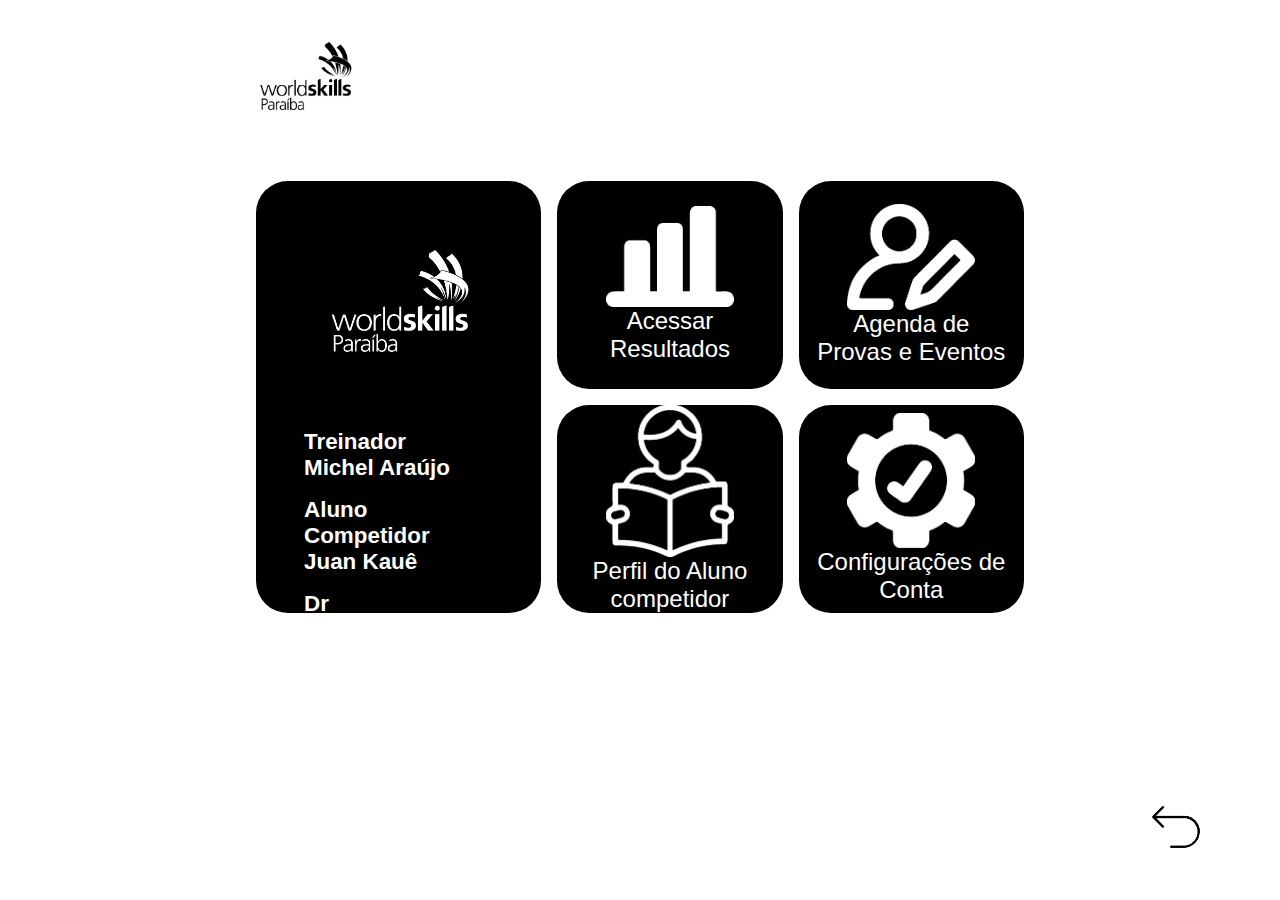
==== menu.html @ 8ad5fa32 "Add files via upload" ====
<!DOCTYPE html>
<html lang="pt-br">

<head>
    <meta charset="UTF-8">
    <meta name="viewport" content="width=device-width, initial-scale=1.0">
    <title>Worldskils Paraíba</title>
    <link rel="stylesheet" href="./css/style.css">
    <link rel="stylesheet" href="./css/menu.css">
</head>

<body>
    <div class="headeratv">
        <a href="./menu.html">
            <img src="./img/300ppi/LOGO NEGATIVA.png" alt="" class="logo">
        </a>

        <div class="profile">
            <div class="asasdasddd">
                <div id="asdasd-asdasd" class="profileImg"></div>
                <p id="asdasd-p" style="margin: 0;">Aluno ▼</p>
            </div>
            <div class="ddsdasdasd">
                <a href="./tec.html">Acessar Resultados</a>
                <a href="./cal.html">Agenda</a>
                <a href="./menu2.html">Perfil do Competidor</a>
                <a href="#">Configuração de Conta</a>
                <a href="./login.html">Sair</a>
            </div>
        </div>

    </div>
    <main class="menu" style="padding: 4% 20%;">
        <div class="menu1">
            <div class="menu1-img">
                <img src="./img/300ppi/LOGO POSITIVA.png" alt="" class="">
            </div>
            <p>
                Treinador<br>
                Michel Araújo
            </p>
            <p>
                Aluno Competidor<br>
                Juan Kauê
            </p>
            <p>
                Dr<br>
                Campina Grande
            </p>
            <p>
                Ocupação<br>
                Técnologias Web
            </p>
        </div>
        <div class="menu2">
            <a href="./tec.html" class="menu2-1">
                <img src="./img/300ppi/Ativo 45.png" alt="">
                <p>Acessar<br>
                    Resultados</p>
            </a>
            <a href="./menu2.html" class="menu2-1">
                <img src="./img/300ppi/Ativo 48.png" alt="">
                <p>Perfil do Aluno<br>
                    competidor
                </p>
            </a>
        </div>
        <div class="menu2">
            <a href="./cal.html" class="menu2-1">
                <img src="./img/300ppi/Ativo 46.png" alt="">
                <p>Agenda de<br>
                    Provas e Eventos</p>
            </a>
            <a href="" class="menu2-1">
                <img src="./img/300ppi/Ativo 47.png" alt="">
                <p>Configurações de<br>
                    Conta</p>
            </a>
        </div>
    </main>
    <a href="./index_login.html" class="setas" title="Voltar?">
        <img src="./img/300ppi/Ativo 49.png" alt="">
    </a>
    <script>
        const profd1sile = document.querySelector('.profile');
        const ddsdasdasd = document.querySelector('.ddsdasdasd');
        const asdasd_asdasd = document.querySelector('#asdasd-asdasd');
        const asdasd_p = document.querySelector('#asdasd-p');
        const asasdasddd = document.querySelector('.asasdasddd');

        profd1sile.addEventListener('mouseover', () => {
            profd1sile.style.backgroundColor = "rgba(0, 0, 0, 1)";
            ddsdasdasd.style.display = "flex"; profd1sile.style.height = "300px";

            asdasd_asdasd.style.backgroundColor = "white";
            asdasd_p.style.color = "white";
        })

        profd1sile.addEventListener('mouseout', () => {
            asdasd_p.style.color = "black"; profd1sile.style.height = "30px";

            asdasd_asdasd.style.backgroundColor = "black";
            profd1sile.style.backgroundColor = "rgba(0, 0, 0, 0)";
            ddsdasdasd.style.display = "none";
        })
    </script>
</body>

</html>
---- css/style.css ----
* {
    padding: 0;
    margin: 0;
    font-family: 'Montserrat', sans-serif;
    outline: none;
}
a:hover {
    color: white;
}

.profile {
    background-color: rgba(0, 0, 0, 0);
    position: absolute;
    width: 261px;
    height: 300px;
    display: flex;
    flex-direction: column;
    align-items: end;
    justify-content: start;
    padding: 2rem 3rem;
    top: 0;
    right: 0;
    z-index: 99;
    color: #000000;
    position: absolute;
    inset: 33px 0 0px 1227px;
    border-radius: 1rem;
}

.asasdasddd {
    display: flex;
    align-items: center;
    cursor: pointer;
}

.profileImg {
    margin-right: 1rem;
    width: 3rem;
    height: 3rem;
    background-color: rgb(0, 0, 0);
    background-size: 180%;
    border-radius: 100rem;
    background-position: 45%;
}



.ddsdasdasd {
    margin-top: 1rem;
    display: none;
    flex-direction: column;
    align-items: end;
    height: 200px;
    justify-content: space-between;
}


.setas img:hover {
    transform: scale(1.1);
}

.adasdddsd {
    text-align: center;
}

a {
    color: white;
}

a:hover {
    text-decoration: underline;
}

h1 {
    font-size: 2rem;
}

h2 {
    font-size: 2rem;

}

h3 {
    font-size: 2rem;
}



article {
    font-size: 1.5rem;
}

.btn {
    background-color: black;
    width: 300px;
    padding: 0 4rem;
    height: 50px;
    border-radius: 10rem;
    color: white;
    font-size: 1.2rem;
    display: flex;
    align-items: center;
    justify-content: space-between;
}

.btn p {
    margin: 0;
    padding: 0;
}

.btn img {
    width: 1rem;
}

.headeratv img {
    cursor: pointer;
}

/* .headeratv img:hover {
    transform: scale(1.05);
} */

.container {
    padding: 5% 15%;
}

a {
    text-decoration: none;
}

.dropdown {
    background-color: black;
    display: flex;
    align-items: center;
    justify-content: center;
    border-radius: 100rem;
    margin-bottom: 1rem;
}


.headeratv img {
    max-width: 100px;
    width: 100%;
}




.asddd {
    display: flex;
    align-items: center;
    justify-content: center;
}

.headeratv {
    display: flex;
    align-items: center;
    justify-content: space-between;
    padding: 2% 20% 0;
}

footer {
    background-color: black;
    color: white;

}

.dasdasdd {
    height: 0;
    display: flex;
    align-items: center;
    justify-content: space-between;
}

.asssimg {
    margin-top: .2rem;
}

.asssimg img {
    width: 4rem;

}

.flisdaa {
    display: flex;
    flex-direction: column;
    height: 9rem;
}

nav {
    margin-bottom: 1rem;
    display: flex;
    justify-content: space-between;
    width: 800px;
    position: absolute;
    z-index: 99;
    font-size: 1.3rem;
}

nav a:hover {
    text-decoration: underline;
}

nav a {
    color: white;
    text-decoration: none;
    cursor: pointer;
    z-index: 99;
}

.info {
    cursor: pointer;
}

header {
    width: 100%;
    height: 60vh;
    background-color: black;
    z-index: 1;
    display: flex;
    align-items: end;
    justify-content: center;
    background-image: url(../img/banner.jpeg);
    background-size: 100%;
    background-position: 0% 20%;
}

header {
    width: 100%;
    height: 60vh;
    background-color: black;
    z-index: 1;
    display: flex;
    align-items: end;
    justify-content: center;
    background-image: url(../img/banner.jpeg);
    background-size: 100%;
    background-position: 0% 20%;
}

header img {
    max-width: 300px;
    width: 100%;
    position: absolute;
    z-index: 4;
}

.headerImg a {
    max-width: 300px;
    width: 100%;
    height: 17rem;
}

.headerImg {
    width: 100%;
    height: 60vh;
    display: flex;
    align-items: center;
    justify-content: center;
    position: absolute;
    z-index: 1;
    background-color: rgba(0, 0, 0, 0.6);
}


@media screen and (max-width: 1366px) {
    .btn {
        font-size: 1rem;
    }
}
---- css/menu.css ----
.profile {
    background-color: rgba(0, 0, 0, 0);
    position: absolute;
    width: 261px;
    height: 30px;
    display: flex;
    flex-direction: column;
    align-items: end;
    justify-content: start;
    padding: 2rem 3rem;
    top: 0;
    right: 0;
    z-index: 99;
    color: #000000;
    position: absolute;
    inset: 33px 0 0px 1227px;
    border-radius: 1rem;
}

.asasdasddd {
    display: flex;
    align-items: center;
    cursor: pointer;
}

.profileImg {
    margin-right: 1rem;
    width: 3rem;
    height: 3rem;
    background-color: rgb(0, 0, 0);
    background-size: 180%;
    border-radius: 100rem;
    background-position: 45%;
}



.ddsdasdasd {
    margin-top: 1rem;
    display: none;
    flex-direction: column;
    align-items: end;
    height: 200px;
    justify-content: space-between;
}



.setas img {
    width: 3rem;

}





.setas {
    position: fixed;
    z-index: 99;
    bottom: 0;
    right: 0;
    border: 0;
    width: 3rem;
    margin: 3rem 5rem;
  }










.profile p {
    font-size: 1rem;
    font-weight: 500;
}

.menu {
    display: flex;
    flex-wrap: wrap;
    gap: 1rem;

}

.menu1,
.menu3,
.menu2 {
    flex-grow: 1;
    flex-basis: 200;
}

.menu2-1:hover,
.menu1:hover {
    transform: scale(1.1);
}

.menu2-1 {
    transition: .1s ease-in-out;
}

.menu1 p {
    margin: 0 0 1rem;
    font-size: 1.4rem;
    font-weight: 600;
}

.menu1-img {
    margin: 0;
    padding: 0;
    height: 200px;
    display: flex;
    align-items: start;
    justify-content: center;
}

.menu1-img img {
    width: 150px;
}

.menu2-1 img {
    width: 8rem;
}

.menu2-1 p {
    display: flex;
    align-items: center;
    justify-content: center;
    text-align: center;
    font-size: 1.5rem;
}

.menu2-1 h3 {
    position: absolute;

}

.menu2-1-2 {
    display: flex;
    align-items: end;
    justify-content: end;
}


.menu2-1-2 h3 {
    height: 80%;
    font-size: 1.6rem;
    font-weight: 400;
    width: 100%;
    display: flex;
    justify-content: center;
    padding: 1rem 0;
    text-align: center;
}

.menu2-1-2 {
    display: flex;
    align-items: end;
    justify-content: center;
    flex-direction: column;
    color: #fff;
    border-radius: 2rem;
    flex-grow: 1;
    flex-basis: 200;
    width: 100%;
    height: 200px;
    background-color: black;
}

.menu2-1-2 img {
    padding: 1rem;
    max-width: 45px;
    width: 100%;
}

.menu {

    padding: 4% 15% 0;
}




/*  */
/*  */
/*  */














.menu2 {
    display: flex;
    flex-direction: column;
    flex-wrap: wrap;
    gap: 1rem;
    width: 10vw;
}

.menu2-1 {
    cursor: pointer;
    display: flex;
    align-items: center;
    justify-content: center;
    flex-direction: column;
    color: #fff;
    border-radius: 2rem;
    flex-grow: 1;
    flex-basis: 200;
    width: 100%;
    max-width: 400px;
    height: 200px;
    background-color: black;
}

.menu1 {
    transition: .1s ease-in-out;
    cursor: pointer;
    width: 40px;
    height: 29rem;
    background-color: black;
    border-radius: 2rem;
    color: #fff;
    padding: 3rem;
}

.menu1 {
    width: 5vw;
}






@media(max-width:1366px) {
    .menu {

        padding: 2% 15% 0%;
    }

    .menu1 p {
        margin: 0 0 1rem;
        font-size: 1.4rem;
        font-weight: 600;
    }

    .menu1 {
        height: 21rem;
    }

    .menu2 {
        width: 100px;
        height: 27rem;
        display: flex;
        flex-direction: column;
        flex-wrap: wrap;
        gap: 1rem;
    }
}
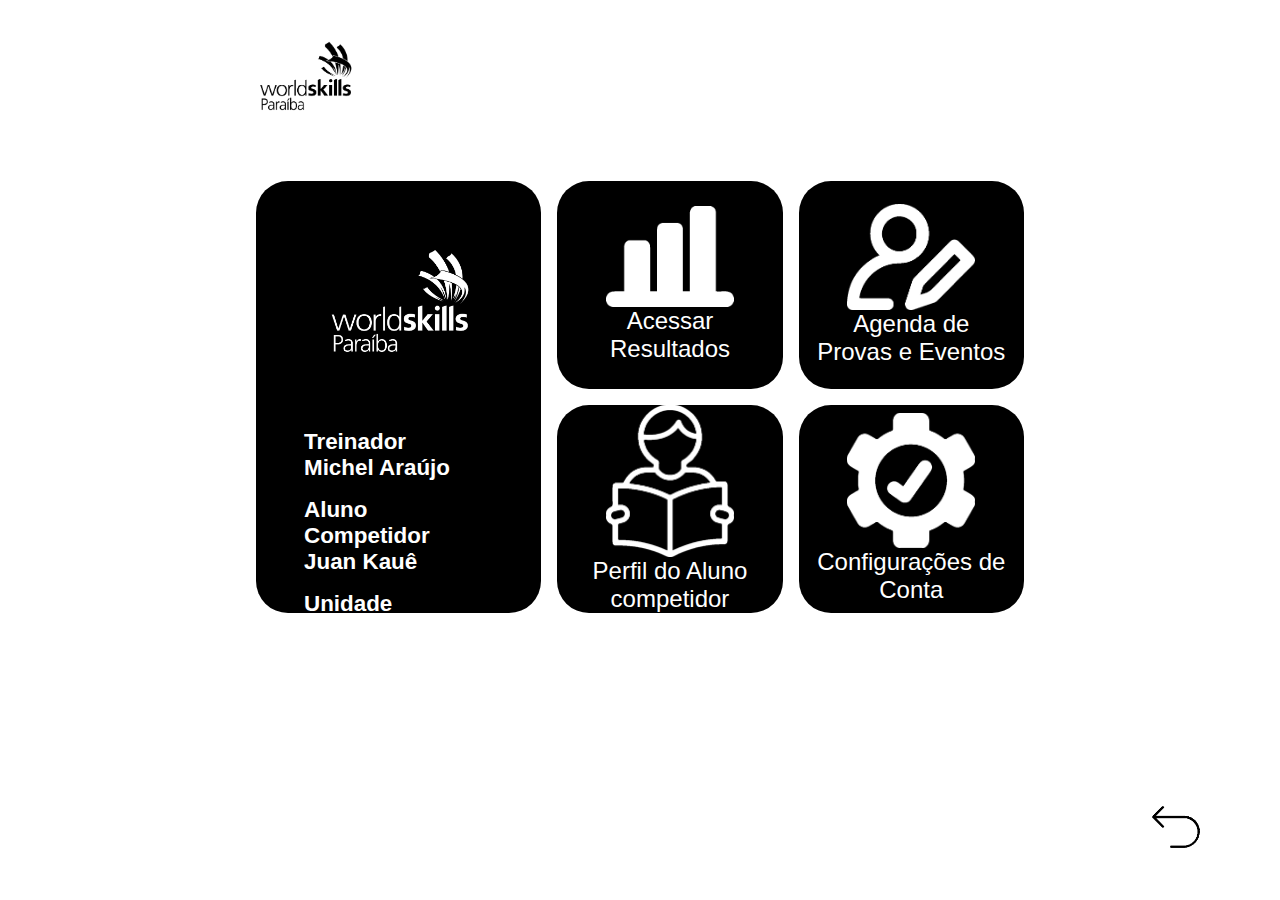
==== commit 3fae806e: "Update menu.html" ====
--- a/menu.html
+++ b/menu.html
@@ -44,7 +44,7 @@
                 Juan Kauê
             </p>
             <p>
-                Dr<br>
+                Unidade<br>
                 Campina Grande
             </p>
             <p>
@@ -106,4 +106,4 @@
     </script>
 </body>
 
-</html>+</html>
